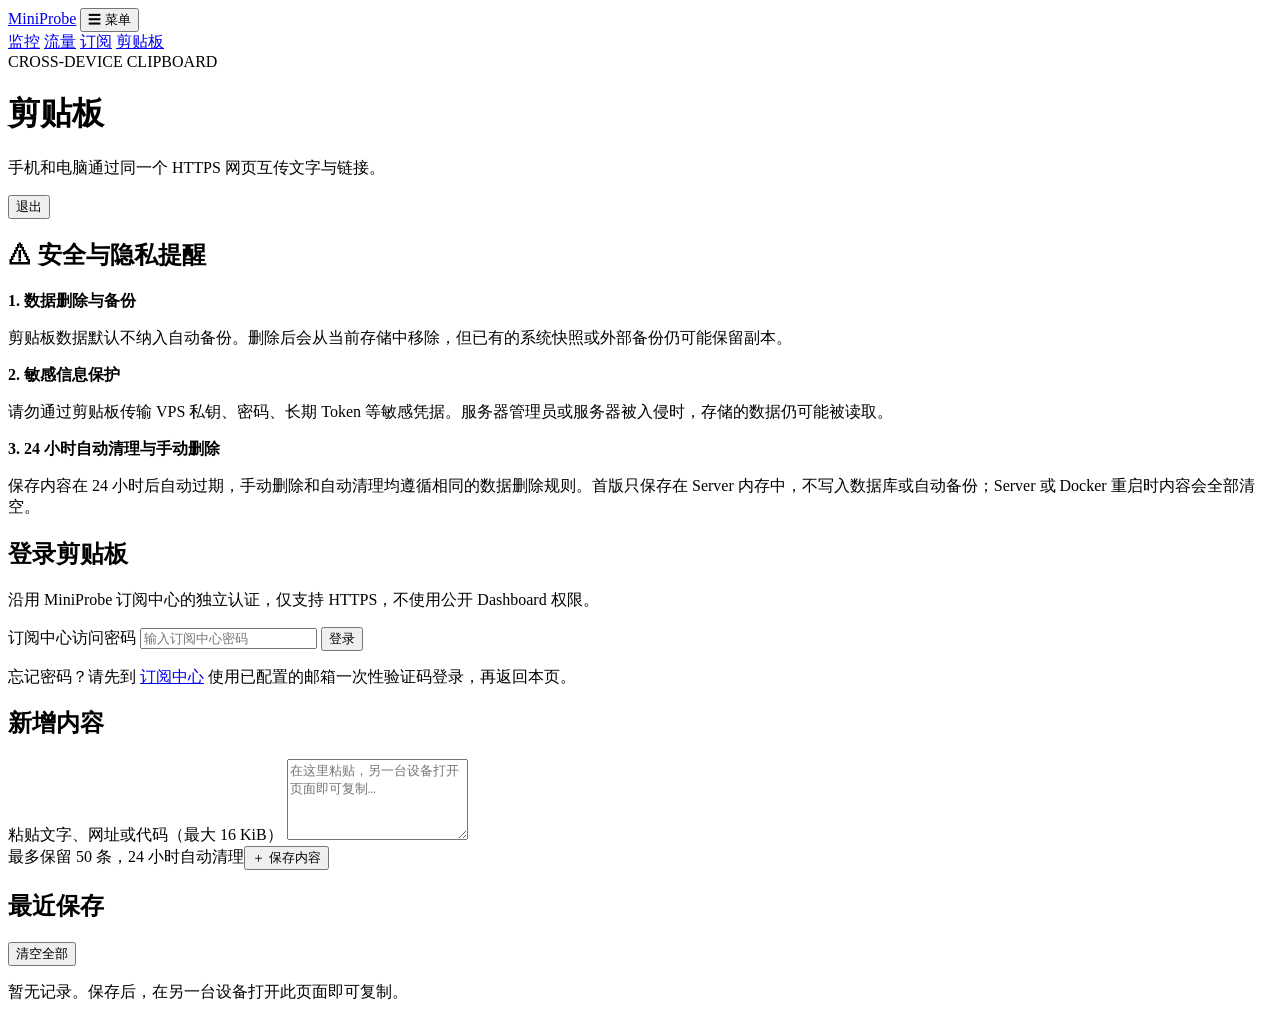
==== cmd/miniprobe-server/web/clipboard.html @ 600426de "feat(ui): add clipboard page with always-visible safety notes" ====
<!doctype html>
<html lang="zh-CN">
<head>
  <meta charset="utf-8">
  <meta name="viewport" content="width=device-width,initial-scale=1,viewport-fit=cover">
  <meta name="theme-color" content="#101722">
  <title>MiniProbe · 剪贴板</title>
  <link rel="stylesheet" href="/ui/0.4.44-alpha/clipboard.css">
</head>
<body>
<header class="clip-header">
  <a class="clip-brand" href="/ui/0.4.44-alpha/">MiniProbe</a>
  <button type="button" id="clipMenu" class="clip-menu" aria-controls="clipNav" aria-expanded="false">☰ 菜单</button>
  <nav class="clip-nav" id="clipNav" aria-label="主要导航">
    <a href="/ui/0.4.44-alpha/">监控</a>
    <a href="/ui/0.4.44-alpha/traffic.html">流量</a>
    <a href="/ui/0.4.44-alpha/subscriptions.html">订阅</a>
    <a class="active" aria-current="page" href="/ui/0.4.44-alpha/clipboard.html">剪贴板</a>
  </nav>
</header>
<main class="clip-main">
  <div class="clip-heading">
    <div><div class="clip-eyebrow">CROSS-DEVICE CLIPBOARD</div><h1>剪贴板</h1><p>手机和电脑通过同一个 HTTPS 网页互传文字与链接。</p></div>
    <button id="clipLogout" type="button" class="clip-button secondary hidden">退出</button>
  </div>

  <section class="clip-security" aria-labelledby="clipSafetyTitle">
    <h2 id="clipSafetyTitle">⚠ 安全与隐私提醒</h2>
    <div class="clip-safety-row"><strong>1. 数据删除与备份</strong>
      <p>剪贴板数据默认不纳入自动备份。删除后会从当前存储中移除，但已有的系统快照或外部备份仍可能保留副本。</p>
    </div>
    <div class="clip-safety-row"><strong>2. 敏感信息保护</strong>
      <p>请勿通过剪贴板传输 VPS 私钥、密码、长期 Token 等敏感凭据。服务器管理员或服务器被入侵时，存储的数据仍可能被读取。</p>
    </div>
    <div class="clip-safety-row"><strong>3. 24 小时自动清理与手动删除</strong>
      <p>保存内容在 24 小时后自动过期，手动删除和自动清理均遵循相同的数据删除规则。首版只保存在 Server 内存中，不写入数据库或自动备份；Server 或 Docker 重启时内容会全部清空。</p>
    </div>
  </section>

  <div id="clipNotice" role="status" aria-live="polite" class="clip-notice hidden"></div>

  <section id="clipGate" class="clip-panel clip-gate">
    <h2>登录剪贴板</h2>
    <p>沿用 MiniProbe 订阅中心的独立认证，仅支持 HTTPS，不使用公开 Dashboard 权限。</p>
    <form id="clipLoginForm">
      <label for="clipPassword">订阅中心访问密码</label>
      <input type="password" id="clipPassword" autocomplete="current-password" minlength="12" required placeholder="输入订阅中心密码">
      <button class="clip-button primary" type="submit">登录</button>
    </form>
    <p class="clip-tip">忘记密码？请先到 <a href="/ui/0.4.44-alpha/subscriptions.html">订阅中心</a> 使用已配置的邮箱一次性验证码登录，再返回本页。</p>
  </section>

  <div id="clipWorkspace" class="hidden">
    <section class="clip-panel">
      <h2>新增内容</h2>
      <form id="clipAddForm">
        <label for="clipText">粘贴文字、网址或代码（最大 16 KiB）</label>
        <textarea id="clipText" rows="5" maxlength="16384" placeholder="在这里粘贴，另一台设备打开页面即可复制…" required></textarea>
        <div class="clip-actions"><span class="clip-muted">最多保留 50 条，24 小时自动清理</span><button id="clipAdd" class="clip-button primary" type="submit">＋ 保存内容</button></div>
      </form>
    </section>

    <section class="clip-panel">
      <div class="clip-actions clip-list-head">
        <h2>最近保存 <span id="clipCount" class="clip-count"></span></h2>
        <button id="clipClear" class="clip-button danger" type="button">清空全部</button>
      </div>
      <p id="clipEmpty" class="clip-muted">暂无记录。保存后，在另一台设备打开此页面即可复制。</p>
      <div id="clipItems" class="clip-items" aria-live="polite"></div>
    </section>
  </div>
</main>
<script src="/ui/0.4.44-alpha/clipboard.js"></script>
</body>
</html>
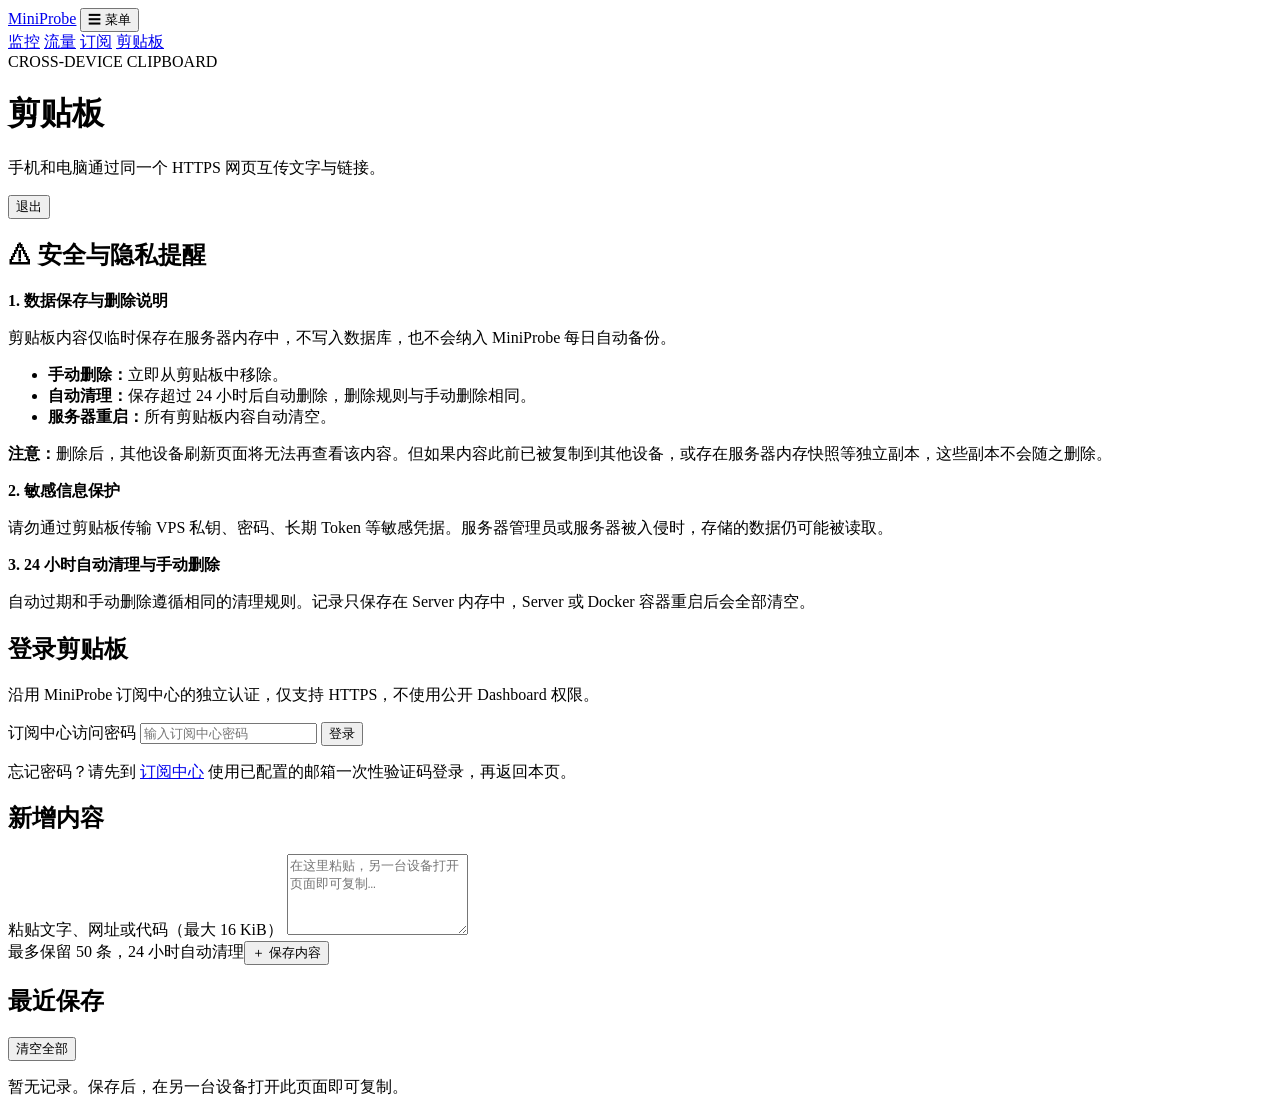
==== commit 7fc10857: "fix(clipboard): explain memory-only storage and deletion clearly" ====
--- a/cmd/miniprobe-server/web/clipboard.html
+++ b/cmd/miniprobe-server/web/clipboard.html
@@ -5,17 +5,17 @@
   <meta name="viewport" content="width=device-width,initial-scale=1,viewport-fit=cover">
   <meta name="theme-color" content="#101722">
   <title>MiniProbe · 剪贴板</title>
-  <link rel="stylesheet" href="/ui/0.4.44-alpha/clipboard.css">
+  <link rel="stylesheet" href="/ui/0.4.45-alpha/clipboard.css">
 </head>
 <body>
 <header class="clip-header">
-  <a class="clip-brand" href="/ui/0.4.44-alpha/">MiniProbe</a>
+  <a class="clip-brand" href="/ui/0.4.45-alpha/">MiniProbe</a>
   <button type="button" id="clipMenu" class="clip-menu" aria-controls="clipNav" aria-expanded="false">☰ 菜单</button>
   <nav class="clip-nav" id="clipNav" aria-label="主要导航">
-    <a href="/ui/0.4.44-alpha/">监控</a>
-    <a href="/ui/0.4.44-alpha/traffic.html">流量</a>
-    <a href="/ui/0.4.44-alpha/subscriptions.html">订阅</a>
-    <a class="active" aria-current="page" href="/ui/0.4.44-alpha/clipboard.html">剪贴板</a>
+    <a href="/ui/0.4.45-alpha/">监控</a>
+    <a href="/ui/0.4.45-alpha/traffic.html">流量</a>
+    <a href="/ui/0.4.45-alpha/subscriptions.html">订阅</a>
+    <a class="active" aria-current="page" href="/ui/0.4.45-alpha/clipboard.html">剪贴板</a>
   </nav>
 </header>
 <main class="clip-main">
@@ -26,14 +26,20 @@
 
   <section class="clip-security" aria-labelledby="clipSafetyTitle">
     <h2 id="clipSafetyTitle">⚠ 安全与隐私提醒</h2>
-    <div class="clip-safety-row"><strong>1. 数据删除与备份</strong>
-      <p>剪贴板数据默认不纳入自动备份。删除后会从当前存储中移除，但已有的系统快照或外部备份仍可能保留副本。</p>
+    <div class="clip-safety-row"><strong>1. 数据保存与删除说明</strong>
+      <p>剪贴板内容仅临时保存在服务器内存中，不写入数据库，也不会纳入 MiniProbe 每日自动备份。</p>
+      <ul>
+        <li><strong>手动删除：</strong>立即从剪贴板中移除。</li>
+        <li><strong>自动清理：</strong>保存超过 24 小时后自动删除，删除规则与手动删除相同。</li>
+        <li><strong>服务器重启：</strong>所有剪贴板内容自动清空。</li>
+      </ul>
+      <p><strong>注意：</strong>删除后，其他设备刷新页面将无法再查看该内容。但如果内容此前已被复制到其他设备，或存在服务器内存快照等独立副本，这些副本不会随之删除。</p>
     </div>
     <div class="clip-safety-row"><strong>2. 敏感信息保护</strong>
       <p>请勿通过剪贴板传输 VPS 私钥、密码、长期 Token 等敏感凭据。服务器管理员或服务器被入侵时，存储的数据仍可能被读取。</p>
     </div>
     <div class="clip-safety-row"><strong>3. 24 小时自动清理与手动删除</strong>
-      <p>保存内容在 24 小时后自动过期，手动删除和自动清理均遵循相同的数据删除规则。首版只保存在 Server 内存中，不写入数据库或自动备份；Server 或 Docker 重启时内容会全部清空。</p>
+      <p>自动过期和手动删除遵循相同的清理规则。记录只保存在 Server 内存中，Server 或 Docker 容器重启后会全部清空。</p>
     </div>
   </section>
 
@@ -47,7 +53,7 @@
       <input type="password" id="clipPassword" autocomplete="current-password" minlength="12" required placeholder="输入订阅中心密码">
       <button class="clip-button primary" type="submit">登录</button>
     </form>
-    <p class="clip-tip">忘记密码？请先到 <a href="/ui/0.4.44-alpha/subscriptions.html">订阅中心</a> 使用已配置的邮箱一次性验证码登录，再返回本页。</p>
+    <p class="clip-tip">忘记密码？请先到 <a href="/ui/0.4.45-alpha/subscriptions.html">订阅中心</a> 使用已配置的邮箱一次性验证码登录，再返回本页。</p>
   </section>
 
   <div id="clipWorkspace" class="hidden">
@@ -70,6 +76,6 @@
     </section>
   </div>
 </main>
-<script src="/ui/0.4.44-alpha/clipboard.js"></script>
+<script src="/ui/0.4.45-alpha/clipboard.js"></script>
 </body>
 </html>
